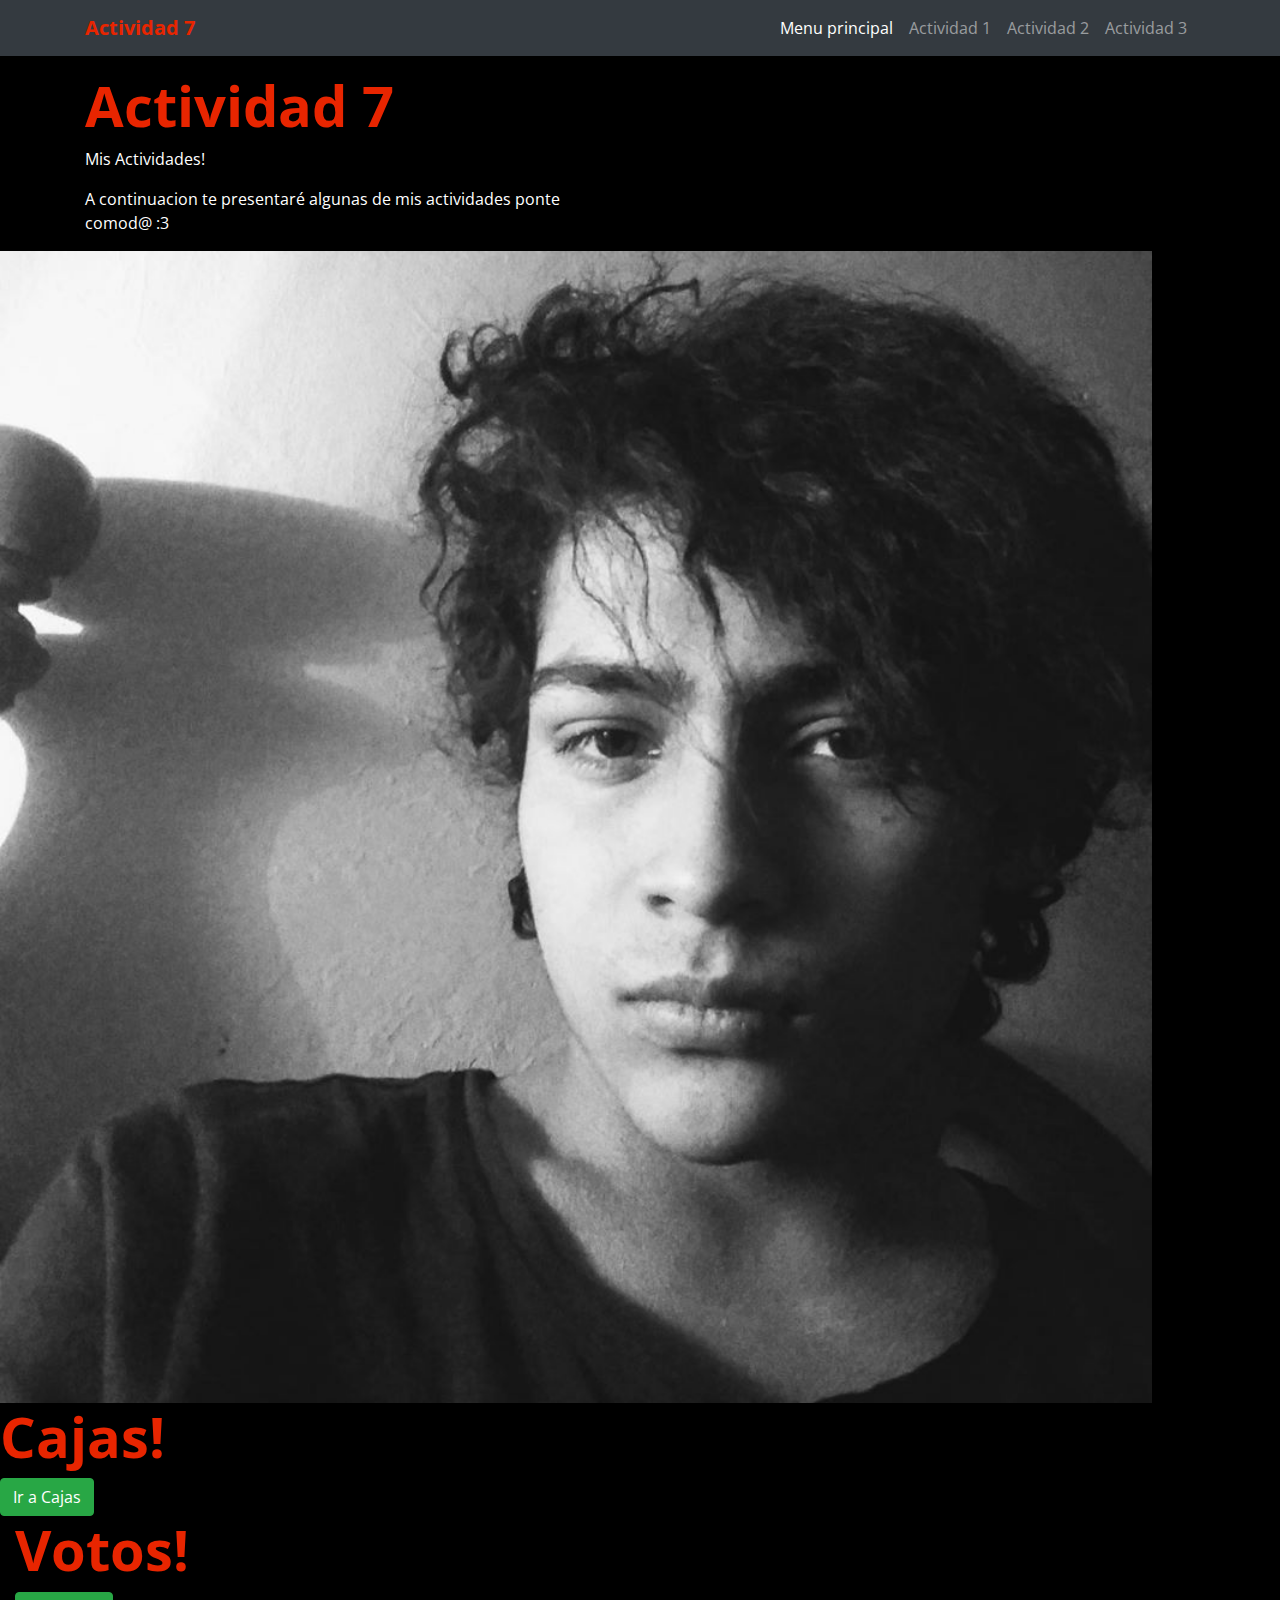
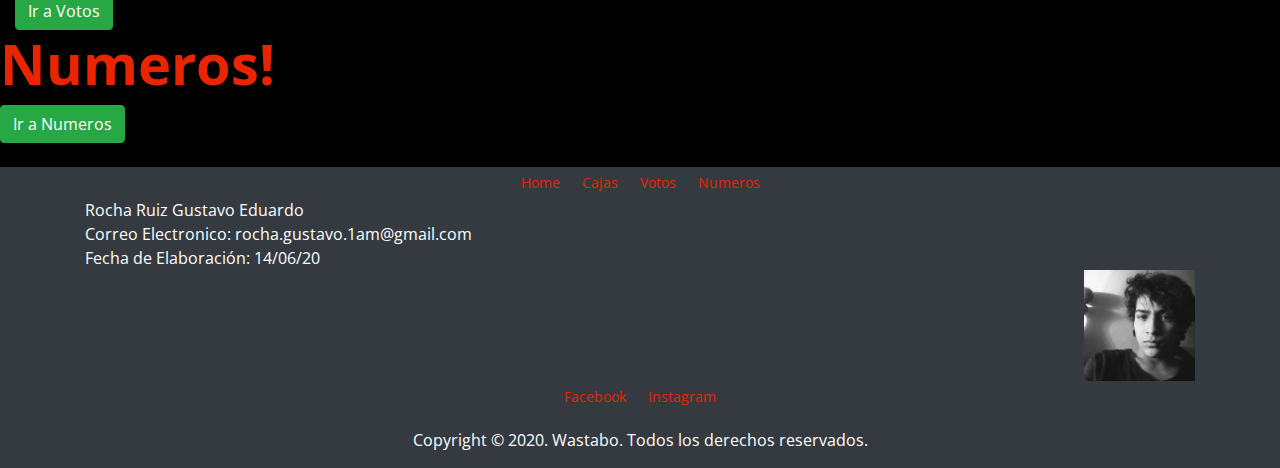
==== index.html @ 8037122b "pruebak" ====
<!doctype html>
<html lang="es">
<head>  
  <!-- Required meta tags -->
  <meta charset="utf-8">
  <meta name="viewport" content="width=device-width, initial-scale=1, shrink-to-fit=no">
  <link rel="icon" type="ico" href="images/magi.gif" >
  
    <!-- FUENTES DE GOOGLE FONT -->
  <link href="https://fonts.googleapis.com/css?family=Open+Sans:400,400i,700,700i" rel="stylesheet">
  <!-- ARCHIVOS CSS BOOTSTRAP 4 -->
  <link type="text/css" rel="stylesheet" href="css/bootstrap.min.css">

  <!-- ARCHIVOS CSS PERSONALIZADOS -->
  <link type="text/css" rel="stylesheet" href="css/estilos.css">
  <title>Actividad 7</title>
</head>
<body>

  <!-- SECCION NAVEGACIÓN-->
  <nav class="navbar navbar-dark bg-dark navbar-expand-md fixed-top">
    <div class="container">      
      <a href="index.html" class="navbar-brand">
        <strong class="text-primary">Actividad 7</strong>
      </a> 

      <button type="button" class="navbar-toggler" data-toggle="collapse"
      data-target="#menu-principal" aria-controls="menu-principal" aria-expanded="false"
      aria-label="Desplegar menú de navegación">
      <span class="navbar-toggler-icon"></span>
    </button>

    <div class="collapse navbar-collapse" id="menu-principal">
      <ul class="navbar-nav ml-auto">
        <li class="nav-item"><a href="index.html" class="nav-link active">Menu principal</a></li>
        <li class="nav-item"><a href="Actividad1/act1.html" class="nav-link">Actividad 1</a></li>
        <li class="nav-item"><a href="Actividad2/act2.html" class="nav-link">Actividad 2</a></li>
        <li class="nav-item"><a href="Actividad3/act3.html" class="nav-link">Actividad 3</a></li>
      </ul>
    </div>
  </div>
</nav>

   <!-- SECCION QUIEN SOY -->
<section class="quien-soy py-4 mt-5 bg-primary text-white">
  <div class="container">
    <div class="row">
      <div class="col-12 col-md-6 text-center text-md-left align-self-md-center ">
        <h1 class="display-4 font-weight-bold text-primary">Actividad 7<a class="text-white"></a></h1> 
        <p> Mis Actividades!</p>
            <p>A continuacion te presentaré algunas de mis actividades ponte comod@ :3</p> 
      </div>
      </div>
    </div>
    
    <img src="images/dinosaur.jpg"
      alt="Soy yo osi osi xd"
      width="90%"
      heigth="90%">

    

  <div class="cointainer">
    <div class="row">
      <div class="col-12 col-md-6 text-center text-md-left align-self-md-center ">
        <h3 class="display-4 font-weight-bold text-primary">Cajas!<a class="text-white"></a></h3> 
         <a href="Actividad1/act1.html" class="btn btn-success" align="center">Ir a Cajas</a>
      </div>
      </div>
    </div>
    
    

  <div class="cointainer">
    <div>
      <div class="col-12 col-md-6 text-center text-md-left align-self-md-center ">
        <h3 class="display-4 font-weight-bold text-primary">Votos!<a class="text-white"></a></h3> 
         <a href="Actividad2/act2.html" class="btn btn-success" align="center">Ir a Votos</a>
      </div>
      </div>
    </div>

    
    

  <div class="cointainer">
    <div class="row">
      <div class="col-12 col-md-6 text-center text-md-left align-self-md-center ">
        <h3 class="display-4 font-weight-bold text-primary">Numeros!<a class="text-white"></a></h3> 
         <a href="Actividad3/act3.html" class="btn btn-success" align="center">Ir a Numeros</a>
      </div>
      </div>
    </div>

    </section>
    
<!-- SECCION PIE DE PÁGINA -->
<footer class="pie-de-pagina text-center text-md-center bg-dark text-white">
  <div class="container">
    
    <a href="index.html" class="btn btn-sm btn-Home text-primary">Home</a>  
    <a href="Actividad1/act1.html" class="btn btn-sm btn-Home text-primary">Cajas</a> 
    <a href="Actividad2/act2.html" class="btn btn-sm btn-Home text-primary">Votos</a>
    <a href="Actividad3/act3.html" class="btn btn-sm btn-Home text-primary">Numeros</a>
  </div>
</footer>

<!-- SECCION PIE DE PÁGINA -->
<footer class="pie-de-pagina text-center text-md-left bg-dark text-white">
 <div class="container"> 
        <a>Rocha Ruiz Gustavo Eduardo</a>
        </div>
        <div class="container"> 
        <a>Correo Electronico:</a>
        <a>rocha.gustavo.1am@gmail.com</a>
      </div>
      <div class="container"> 
        <a>Fecha de Elaboración:</a>
        <a>14/06/20</a>
      </div>
      <div class="container" align="right"> 
      <img src="images/dinosaur.jpg"
      alt="Soy yo osi osi xd"
      width="10%"
      heigth="10%">
      </div>
</footer>

<footer class="text-md-center bg-dark text-white">
<div class="container">
        <a href="https://www.facebook.com/gustavoeduardo.ruizrodriguez" class="btn btn-sm text-md-left text-primary">Facebook</a>
        <a href="https://www.instagram.com/wastabo_parker/" class="btn btn-sm text-md-right text-primary">Instagram</a>
</div>

<p class="m-0 py-3">Copyright © 2020. Wastabo. Todos los derechos reservados. </p>
</footer>






























































<!-- ARCHIVOS BOOTSTRAP JAVASCRIPT -->
<script src="js/jquery-3.3.1.min.js"></script>
<script src="js/popper.min.js"></script>
<script src="js/bootstrap.min.js"></script>
</body>
</html>
---- css/estilos.css ----
@charset "UTF-8";
/*----------------------------------------
SOBREESCRIBIENDO  LOS ESTILOS DE BOOTSTRAP
------------------------------------------*/
.bg-primary {
  background-color: #000000 !important; }

.text-primary {
  color: #e82500 !important; }

.btn-primary {
  background-color: #141110 !important;
  border-color: #141110 !important; }

.btn-primary:hover,
.btn-primary:focus {
  background-color: #141110 !important; }

.btn-primary:active {
  background-color: #b51d00 !important;
  border-color: #141110 !important; }

.btn-primary:focus {
  -webkit-box-shadow: 0 0 0 0.2rem rgba(255, 64, 28, 0.5) !important;
          box-shadow: 0 0 0 0.2rem rgba(255, 64, 28, 0.5) !important; }

/*--------------------------
ESTILOS DEL DISEÑO
---------------------------*/
html {
  font-size: 13px; }

body {
  color: #44484a;
  font-family: 'Open Sans', sans-serif; }

.card:hover {
  -webkit-box-shadow: 0 0 10px #0c0c0c3b;
          box-shadow: 0 0 10px #0c0c0c3b; }

/*------------------------
SHOW DE LOS MEDIAS QUERIES
------------------------*/
@media (min-width: 768px) {
  html {
    font-size: 16px; } }

/*# sourceMappingURL=estilos.css.map */
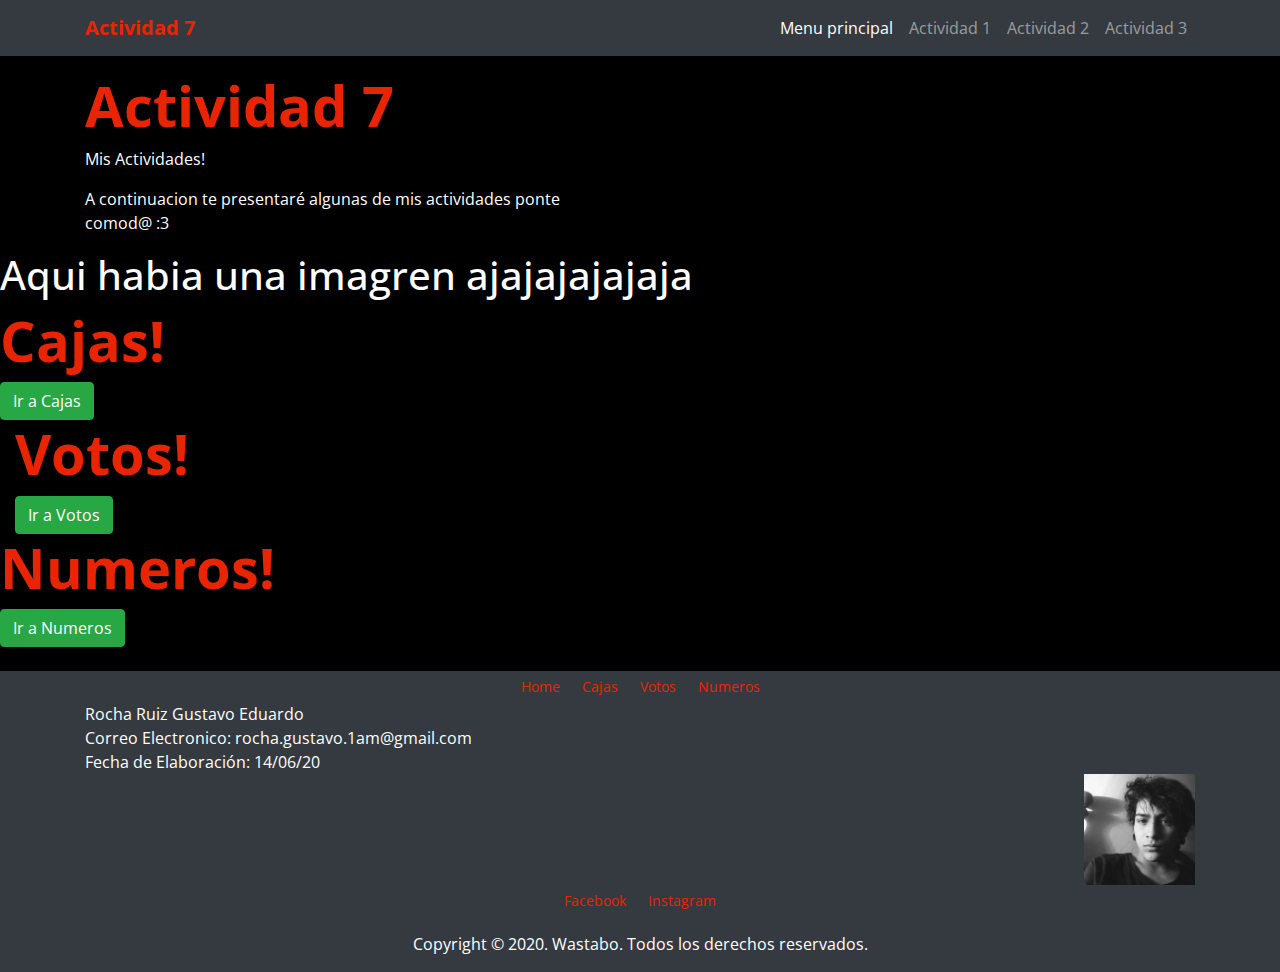
==== commit b37628f1: "Add files via upload" ====
--- a/index.html
+++ b/index.html
@@ -1,204 +1,201 @@
-<!doctype html>
-<html lang="es">
-<head>  
-  <!-- Required meta tags -->
-  <meta charset="utf-8">
-  <meta name="viewport" content="width=device-width, initial-scale=1, shrink-to-fit=no">
-  <link rel="icon" type="ico" href="images/magi.gif" >
-  
-    <!-- FUENTES DE GOOGLE FONT -->
-  <link href="https://fonts.googleapis.com/css?family=Open+Sans:400,400i,700,700i" rel="stylesheet">
-  <!-- ARCHIVOS CSS BOOTSTRAP 4 -->
-  <link type="text/css" rel="stylesheet" href="css/bootstrap.min.css">
-
-  <!-- ARCHIVOS CSS PERSONALIZADOS -->
-  <link type="text/css" rel="stylesheet" href="css/estilos.css">
-  <title>Actividad 7</title>
-</head>
-<body>
-
-  <!-- SECCION NAVEGACIÓN-->
-  <nav class="navbar navbar-dark bg-dark navbar-expand-md fixed-top">
-    <div class="container">      
-      <a href="index.html" class="navbar-brand">
-        <strong class="text-primary">Actividad 7</strong>
-      </a> 
-
-      <button type="button" class="navbar-toggler" data-toggle="collapse"
-      data-target="#menu-principal" aria-controls="menu-principal" aria-expanded="false"
-      aria-label="Desplegar menú de navegación">
-      <span class="navbar-toggler-icon"></span>
-    </button>
-
-    <div class="collapse navbar-collapse" id="menu-principal">
-      <ul class="navbar-nav ml-auto">
-        <li class="nav-item"><a href="index.html" class="nav-link active">Menu principal</a></li>
-        <li class="nav-item"><a href="Actividad1/act1.html" class="nav-link">Actividad 1</a></li>
-        <li class="nav-item"><a href="Actividad2/act2.html" class="nav-link">Actividad 2</a></li>
-        <li class="nav-item"><a href="Actividad3/act3.html" class="nav-link">Actividad 3</a></li>
-      </ul>
-    </div>
-  </div>
-</nav>
-
-   <!-- SECCION QUIEN SOY -->
-<section class="quien-soy py-4 mt-5 bg-primary text-white">
-  <div class="container">
-    <div class="row">
-      <div class="col-12 col-md-6 text-center text-md-left align-self-md-center ">
-        <h1 class="display-4 font-weight-bold text-primary">Actividad 7<a class="text-white"></a></h1> 
-        <p> Mis Actividades!</p>
-            <p>A continuacion te presentaré algunas de mis actividades ponte comod@ :3</p> 
-      </div>
-      </div>
-    </div>
-    
-    <img src="images/dinosaur.jpg"
-      alt="Soy yo osi osi xd"
-      width="90%"
-      heigth="90%">
-
-    
-
-  <div class="cointainer">
-    <div class="row">
-      <div class="col-12 col-md-6 text-center text-md-left align-self-md-center ">
-        <h3 class="display-4 font-weight-bold text-primary">Cajas!<a class="text-white"></a></h3> 
-         <a href="Actividad1/act1.html" class="btn btn-success" align="center">Ir a Cajas</a>
-      </div>
-      </div>
-    </div>
-    
-    
-
-  <div class="cointainer">
-    <div>
-      <div class="col-12 col-md-6 text-center text-md-left align-self-md-center ">
-        <h3 class="display-4 font-weight-bold text-primary">Votos!<a class="text-white"></a></h3> 
-         <a href="Actividad2/act2.html" class="btn btn-success" align="center">Ir a Votos</a>
-      </div>
-      </div>
-    </div>
-
-    
-    
-
-  <div class="cointainer">
-    <div class="row">
-      <div class="col-12 col-md-6 text-center text-md-left align-self-md-center ">
-        <h3 class="display-4 font-weight-bold text-primary">Numeros!<a class="text-white"></a></h3> 
-         <a href="Actividad3/act3.html" class="btn btn-success" align="center">Ir a Numeros</a>
-      </div>
-      </div>
-    </div>
-
-    </section>
-    
-<!-- SECCION PIE DE PÁGINA -->
-<footer class="pie-de-pagina text-center text-md-center bg-dark text-white">
-  <div class="container">
-    
-    <a href="index.html" class="btn btn-sm btn-Home text-primary">Home</a>  
-    <a href="Actividad1/act1.html" class="btn btn-sm btn-Home text-primary">Cajas</a> 
-    <a href="Actividad2/act2.html" class="btn btn-sm btn-Home text-primary">Votos</a>
-    <a href="Actividad3/act3.html" class="btn btn-sm btn-Home text-primary">Numeros</a>
-  </div>
-</footer>
-
-<!-- SECCION PIE DE PÁGINA -->
-<footer class="pie-de-pagina text-center text-md-left bg-dark text-white">
- <div class="container"> 
-        <a>Rocha Ruiz Gustavo Eduardo</a>
-        </div>
-        <div class="container"> 
-        <a>Correo Electronico:</a>
-        <a>rocha.gustavo.1am@gmail.com</a>
-      </div>
-      <div class="container"> 
-        <a>Fecha de Elaboración:</a>
-        <a>14/06/20</a>
-      </div>
-      <div class="container" align="right"> 
-      <img src="images/dinosaur.jpg"
-      alt="Soy yo osi osi xd"
-      width="10%"
-      heigth="10%">
-      </div>
-</footer>
-
-<footer class="text-md-center bg-dark text-white">
-<div class="container">
-        <a href="https://www.facebook.com/gustavoeduardo.ruizrodriguez" class="btn btn-sm text-md-left text-primary">Facebook</a>
-        <a href="https://www.instagram.com/wastabo_parker/" class="btn btn-sm text-md-right text-primary">Instagram</a>
-</div>
-
-<p class="m-0 py-3">Copyright © 2020. Wastabo. Todos los derechos reservados. </p>
-</footer>
-
-
-
-
-
-
-
-
-
-
-
-
-
-
-
-
-
-
-
-
-
-
-
-
-
-
-
-
-
-
-
-
-
-
-
-
-
-
-
-
-
-
-
-
-
-
-
-
-
-
-
-
-
-
-
-
-
-
-
-
-
-
-<!-- ARCHIVOS BOOTSTRAP JAVASCRIPT -->
-<script src="js/jquery-3.3.1.min.js"></script>
-<script src="js/popper.min.js"></script>
-<script src="js/bootstrap.min.js"></script>
-</body>
-</html>
+<!doctype html>
+<html lang="es">
+<head>  
+  <!-- Required meta tags -->
+  <meta charset="utf-8">
+  <meta name="viewport" content="width=device-width, initial-scale=1, shrink-to-fit=no">
+  <link rel="icon" type="ico" href="images/magi.gif" >
+  
+    <!-- FUENTES DE GOOGLE FONT -->
+  <link href="https://fonts.googleapis.com/css?family=Open+Sans:400,400i,700,700i" rel="stylesheet">
+  <!-- ARCHIVOS CSS BOOTSTRAP 4 -->
+  <link type="text/css" rel="stylesheet" href="css/bootstrap.min.css">
+
+  <!-- ARCHIVOS CSS PERSONALIZADOS -->
+  <link type="text/css" rel="stylesheet" href="css/estilos.css">
+  <title>Actividad 7</title>
+</head>
+<body>
+
+  <!-- SECCION NAVEGACIÓN-->
+  <nav class="navbar navbar-dark bg-dark navbar-expand-md fixed-top">
+    <div class="container">      
+      <a href="index.html" class="navbar-brand">
+        <strong class="text-primary">Actividad 7</strong>
+      </a> 
+
+      <button type="button" class="navbar-toggler" data-toggle="collapse"
+      data-target="#menu-principal" aria-controls="menu-principal" aria-expanded="false"
+      aria-label="Desplegar menú de navegación">
+      <span class="navbar-toggler-icon"></span>
+    </button>
+
+    <div class="collapse navbar-collapse" id="menu-principal">
+      <ul class="navbar-nav ml-auto">
+        <li class="nav-item"><a href="index.html" class="nav-link active">Menu principal</a></li>
+        <li class="nav-item"><a href="Actividad1/act1.html" class="nav-link">Actividad 1</a></li>
+        <li class="nav-item"><a href="Actividad2/act2.html" class="nav-link">Actividad 2</a></li>
+        <li class="nav-item"><a href="Actividad3/act3.html" class="nav-link">Actividad 3</a></li>
+      </ul>
+    </div>
+  </div>
+</nav>
+
+   <!-- SECCION QUIEN SOY -->
+<section class="quien-soy py-4 mt-5 bg-primary text-white">
+  <div class="container">
+    <div class="row">
+      <div class="col-12 col-md-6 text-center text-md-left align-self-md-center ">
+        <h1 class="display-4 font-weight-bold text-primary">Actividad 7<a class="text-white"></a></h1> 
+        <p> Mis Actividades!</p>
+            <p>A continuacion te presentaré algunas de mis actividades ponte comod@ :3</p> 
+      </div>
+      </div>
+    </div>
+    
+    <h1>Aqui habia una imagren ajajajajajaja</h1>
+
+    
+
+  <div class="cointainer">
+    <div class="row">
+      <div class="col-12 col-md-6 text-center text-md-left align-self-md-center ">
+        <h3 class="display-4 font-weight-bold text-primary">Cajas!<a class="text-white"></a></h3> 
+         <a href="Actividad1/act1.html" class="btn btn-success" align="center">Ir a Cajas</a>
+      </div>
+      </div>
+    </div>
+    
+    
+
+  <div class="cointainer">
+    <div>
+      <div class="col-12 col-md-6 text-center text-md-left align-self-md-center ">
+        <h3 class="display-4 font-weight-bold text-primary">Votos!<a class="text-white"></a></h3> 
+         <a href="Actividad2/act2.html" class="btn btn-success" align="center">Ir a Votos</a>
+      </div>
+      </div>
+    </div>
+
+    
+    
+
+  <div class="cointainer">
+    <div class="row">
+      <div class="col-12 col-md-6 text-center text-md-left align-self-md-center ">
+        <h3 class="display-4 font-weight-bold text-primary">Numeros!<a class="text-white"></a></h3> 
+         <a href="Actividad3/act3.html" class="btn btn-success" align="center">Ir a Numeros</a>
+      </div>
+      </div>
+    </div>
+
+    </section>
+    
+<!-- SECCION PIE DE PÁGINA -->
+<footer class="pie-de-pagina text-center text-md-center bg-dark text-white">
+  <div class="container">
+    
+    <a href="index.html" class="btn btn-sm btn-Home text-primary">Home</a>  
+    <a href="Actividad1/act1.html" class="btn btn-sm btn-Home text-primary">Cajas</a> 
+    <a href="Actividad2/act2.html" class="btn btn-sm btn-Home text-primary">Votos</a>
+    <a href="Actividad3/act3.html" class="btn btn-sm btn-Home text-primary">Numeros</a>
+  </div>
+</footer>
+
+<!-- SECCION PIE DE PÁGINA -->
+<footer class="pie-de-pagina text-center text-md-left bg-dark text-white">
+ <div class="container"> 
+        <a>Rocha Ruiz Gustavo Eduardo</a>
+        </div>
+        <div class="container"> 
+        <a>Correo Electronico:</a>
+        <a>rocha.gustavo.1am@gmail.com</a>
+      </div>
+      <div class="container"> 
+        <a>Fecha de Elaboración:</a>
+        <a>14/06/20</a>
+      </div>
+      <div class="container" align="right"> 
+      <img src="images/dinosaur.jpg"
+      alt="Soy yo osi osi xd"
+      width="10%"
+      heigth="10%">
+      </div>
+</footer>
+
+<footer class="text-md-center bg-dark text-white">
+<div class="container">
+        <a href="https://www.facebook.com/gustavoeduardo.ruizrodriguez" class="btn btn-sm text-md-left text-primary">Facebook</a>
+        <a href="https://www.instagram.com/wastabo_parker/" class="btn btn-sm text-md-right text-primary">Instagram</a>
+</div>
+
+<p class="m-0 py-3">Copyright © 2020. Wastabo. Todos los derechos reservados. </p>
+</footer>
+
+
+
+
+
+
+
+
+
+
+
+
+
+
+
+
+
+
+
+
+
+
+
+
+
+
+
+
+
+
+
+
+
+
+
+
+
+
+
+
+
+
+
+
+
+
+
+
+
+
+
+
+
+
+
+
+
+
+
+
+
+
+<!-- ARCHIVOS BOOTSTRAP JAVASCRIPT -->
+<script src="js/jquery-3.3.1.min.js"></script>
+<script src="js/popper.min.js"></script>
+<script src="js/bootstrap.min.js"></script>
+</body>
+</html>
